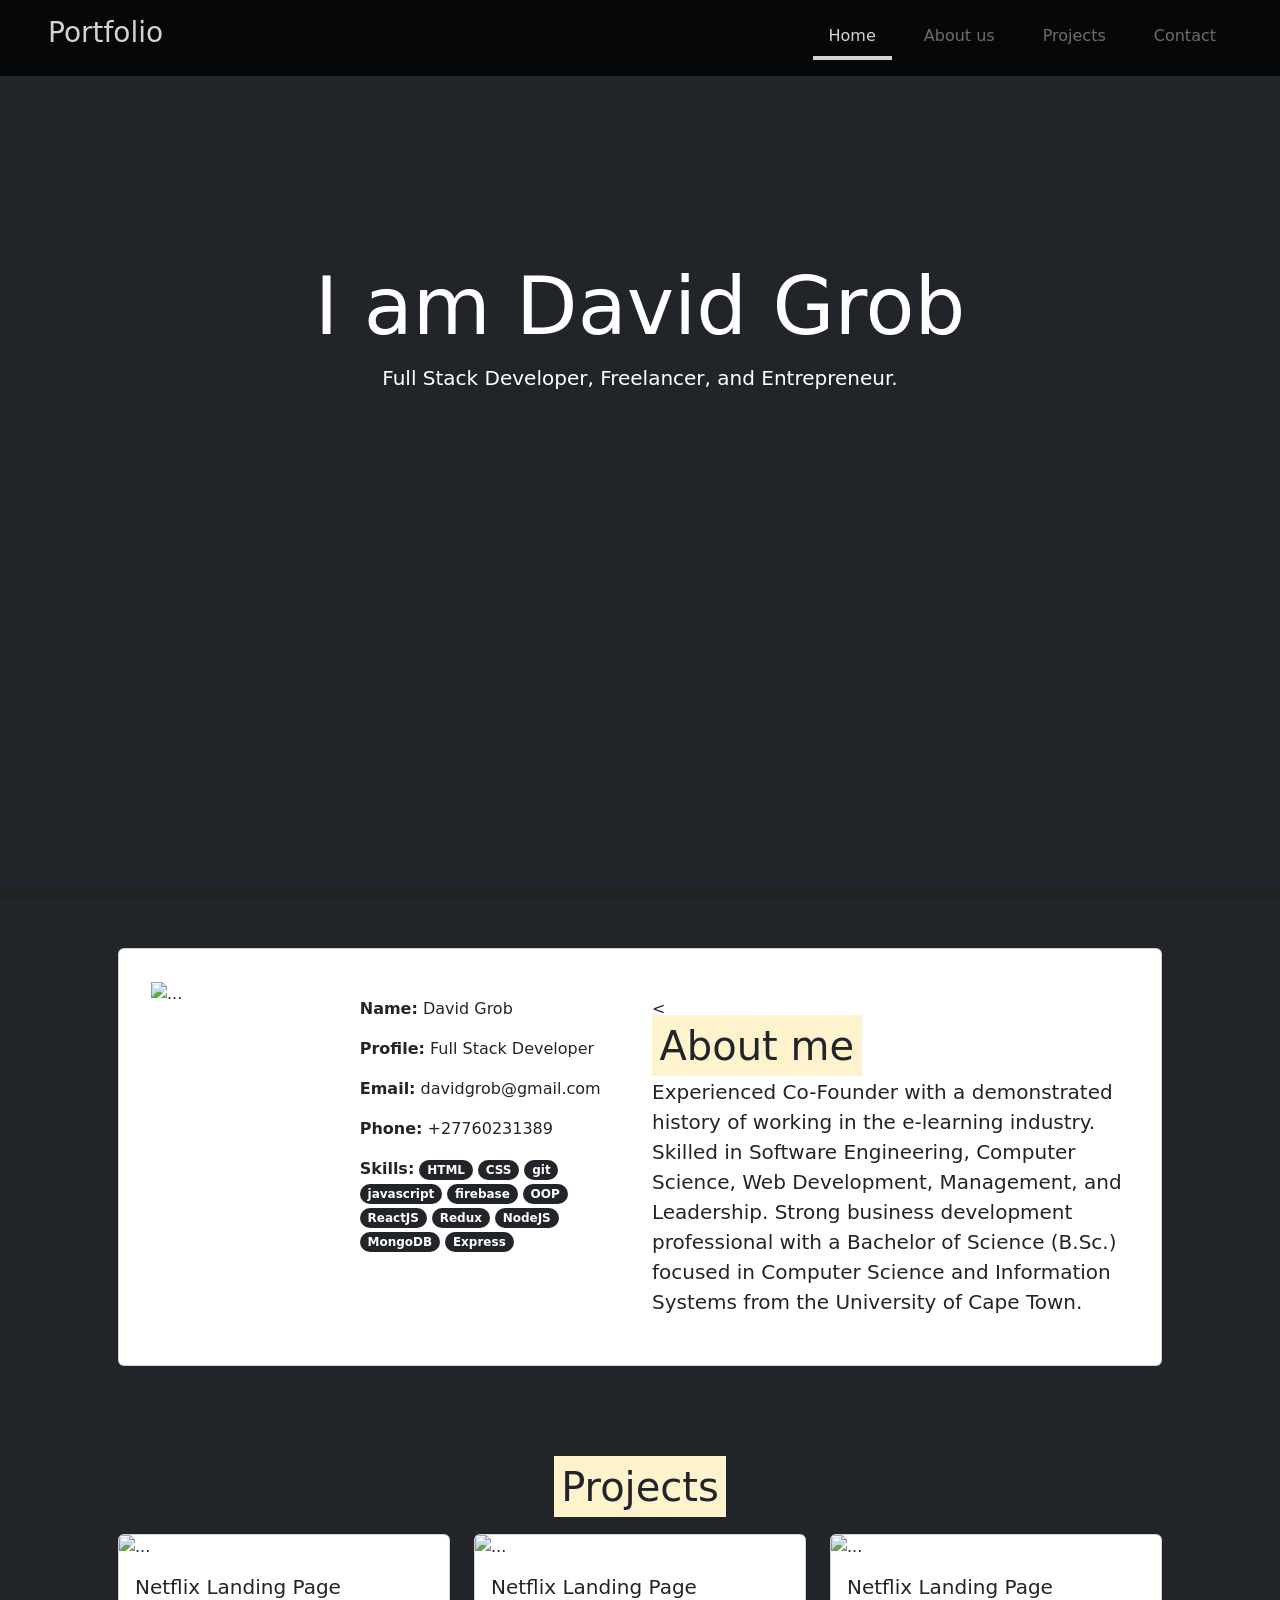
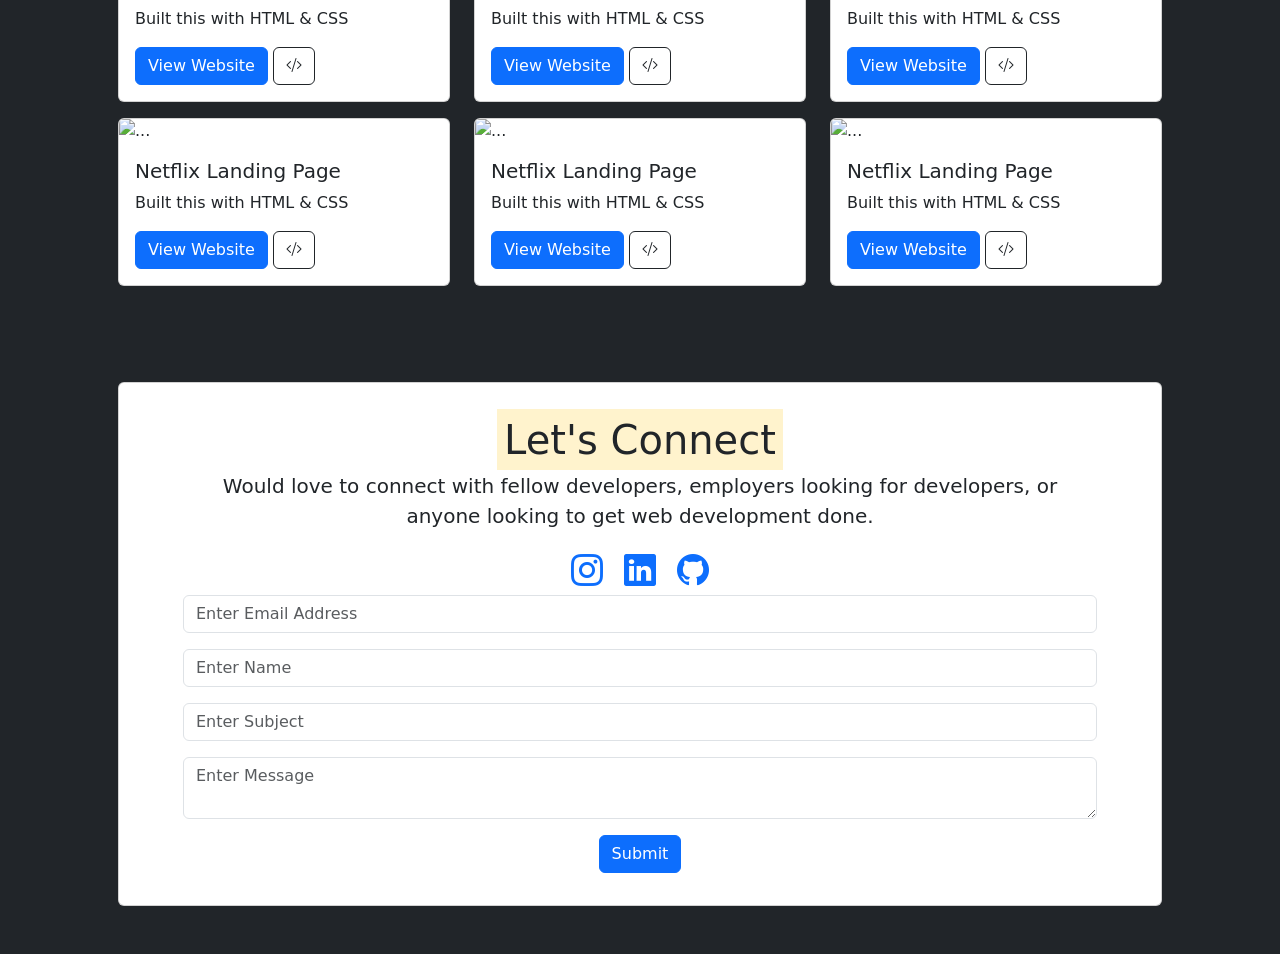
==== cover/index.html @ c747a43a "Fix cover folder tracking" ====
<!doctype html>
<html lang="en" class="h-100" data-bs-theme="auto">
  <head>
    <meta charset="utf-8" />
    <meta name="viewport" content="width=device-width, initial-scale=1" />
    <meta name="description" content="" />
    <meta
      name="author"
      content="Mark Otto, Jacob Thornton, and Bootstrap contributors"
    />
    <meta name="generator" content="Astro v5.13.2" />
    <title>Portfolio - David Grob</title>
    <link
      rel="canonical"
      href="https://getbootstrap.com/docs/5.3/examples/cover/"
    />
    <script src="../assets/js/color-modes.js"></script>
    <link href="https://cdn.jsdelivr.net/npm/bootstrap@5.3.8/dist/css/bootstrap.min.css" rel="stylesheet" />
    <meta name="theme-color" content="#712cf9" />

    <!-- Bootstrap icons  -->
    <link rel="stylesheet" href="https://cdn.jsdelivr.net/npm/bootstrap-icons@1.10.5/font/bootstrap-icons.css">


    <link href="style.css" rel="stylesheet" />
    
  </head>
  <body class="bg-dark"></body>
    
    
    <div class="banner-wrap vh-100 vw-100 text-white">
      <header class="px-5 p-3 text-white fixed-top">
        <div>
          <h3 class="float-md-start text-center">Portfolio</h3>
          <nav class="nav nav-masthead justify-content-center float-md-end">
            <a class="nav-link active" aria-current="page" href="#">Home</a>
            <a class="nav-link" href="#about-us">About us</a>
            <a class="nav-link" href="#projects">Projects</a>
            <a class="nav-link" href="#contact">Contact</a>
          </nav>
        </div>
      </header>


      <main class="d-flex flex-column justify-content-center align-items-center h-75 text-center">
        <h1 class="display-1">I am David Grob</h1>
        <p class="lead">
          Full Stack Developer, Freelancer, and Entrepreneur.
        </p>
      </main>

    </div>

    <section>
      <div class="container p-5">
        <div class="card">
          <div class="card-body">
              <div class="row p-3">
                  <div class="col-md-6 col-sm-12">
                      <div class="row">
                          <div class="col-md-5">
                              <img src="https://media.licdn.com/dms/image/C4D03AQEXKNcfnZjYqw/profile-displayphoto-shrink_200_200/0/1540907910805?e=1697673600&v=beta&t=mlsiNRYXDRG9Odq_VVmE5SufxKhTqeP1PqgnTlcVbBM" class="img-fluid" alt="...">
                          </div>
                          <div class="col-md-7 mt-3">
                              <p><strong>Name:</strong> David Grob</p>
                              <p><strong>Profile:</strong> Full Stack Developer</p>
                              <p><strong>Email:</strong> davidgrob@gmail.com</p>
                              <p><strong>Phone:</strong> +27760231389</p>
                              <p><strong>Skills:</strong>
                                <span class="badge rounded-pill bg-dark">HTML</span>
                                <span class="badge rounded-pill bg-dark">CSS</span>
                                <span class="badge rounded-pill bg-dark">git</span>
                                <span class="badge rounded-pill bg-dark">javascript</span>
                                <span class="badge rounded-pill bg-dark">firebase</span>
                                <span class="badge rounded-pill bg-dark">OOP</span>
                                <span class="badge rounded-pill bg-dark">ReactJS</span>
                                <span class="badge rounded-pill bg-dark">Redux</span>
                                <span class="badge rounded-pill bg-dark">NodeJS</span>
                                <span class="badge rounded-pill bg-dark">MongoDB</span>
                                <span class="badge rounded-pill bg-dark">Express</span>
                                </p>
                          </div>
                      </div>
                  </div>
                  <div class="col-md-6 mt-3">
                      <<h1 class="text-center text-md-start"><mark>About me</mark></h1>
                      <p class="lead">
                        Experienced Co-Founder with a demonstrated history of working in the e-learning industry. Skilled in Software Engineering, Computer Science, Web Development, Management, and Leadership. 
                        Strong business development professional with a Bachelor of Science (B.Sc.) focused in Computer Science and Information Systems from the University of Cape Town.
                      </p>
                  </div>
              </div>
          </div>
        </div>
      </div>
    </section>

    <section>
      <div class="container p-5">
        <h1 class="text-center"><mark>Projects</mark></h1>
        <div class="row">
          <div class="col-md-4 mt-3">
            <div class="card">
              <img
                src="https://zaiocontent.s3.eu-west-2.amazonaws.com/images+of+courses/css_netflix.png"
                class="card-img-top"
                alt="..."
              />
              <div class="card-body">
                <h5 class="card-title">Netflix Landing Page</h5>
                <p class="card-text">Built this with HTML & CSS</p>
                <a href="https://vc-netflix.netlify.app" target="_blank" class="btn btn-primary">View Website</a>
                <a href="https://github.com/akhilboddu/vc-netflix" target="_blank" class="btn btn-outline-dark"><i class="bi bi-code-slash"></i></a>
              </div>
            </div>
          </div>

          <div class="col-md-4 mt-3">
            <div class="card">
              <img
                src="https://zaiocontent.s3.eu-west-2.amazonaws.com/images+of+courses/css_netflix.png"
                class="card-img-top"
                alt="..."
              />
              <div class="card-body">
                <h5 class="card-title">Netflix Landing Page</h5>
                <p class="card-text">Built this with HTML & CSS</p>
                <a href="https://vc-netflix.netlify.app" target="_blank" class="btn btn-primary">View Website</a>
                <a href="https://github.com/akhilboddu/vc-netflix" target="_blank" class="btn btn-outline-dark"><i class="bi bi-code-slash"></i></a>
              </div>
            </div>
          </div>

          <div class="col-md-4 mt-3">
            <div class="card">
              <img
                src="https://zaiocontent.s3.eu-west-2.amazonaws.com/images+of+courses/css_netflix.png"
                class="card-img-top"
                alt="..."
              />
              <div class="card-body">
                <h5 class="card-title">Netflix Landing Page</h5>
                <p class="card-text">Built this with HTML & CSS</p>
                <a href="https://vc-netflix.netlify.app" target="_blank" class="btn btn-primary">View Website</a>
                <a href="https://github.com/akhilboddu/vc-netflix" target="_blank" class="btn btn-outline-dark"><i class="bi bi-code-slash"></i></a>
              </div>
            </div>
          </div>

          <div class="col-md-4 mt-3">
            <div class="card">
              <img
                src="https://zaiocontent.s3.eu-west-2.amazonaws.com/images+of+courses/css_netflix.png"
                class="card-img-top"
                alt="..."
              />
              <div class="card-body">
                <h5 class="card-title">Netflix Landing Page</h5>
                <p class="card-text">Built this with HTML & CSS</p>
                <a href="https://vc-netflix.netlify.app" target="_blank" class="btn btn-primary">View Website</a>
                <a href="https://github.com/akhilboddu/vc-netflix" target="_blank" class="btn btn-outline-dark"><i class="bi bi-code-slash"></i></a>
              </div>
            </div>
          </div>

          <div class="col-md-4 mt-3">
            <div class="card">
              <img
                src="https://zaiocontent.s3.eu-west-2.amazonaws.com/images+of+courses/css_netflix.png"
                class="card-img-top"
                alt="..."
              />
              <div class="card-body">
                <h5 class="card-title">Netflix Landing Page</h5>
                <p class="card-text">Built this with HTML & CSS</p>
                <a href="https://vc-netflix.netlify.app" target="_blank" class="btn btn-primary">View Website</a>
                <a href="https://github.com/akhilboddu/vc-netflix" target="_blank" class="btn btn-outline-dark"><i class="bi bi-code-slash"></i></a>
              </div>
            </div>
          </div>
            
          
          <div class="col-md-4 mt-3">
            <div class="card">
              <img
                src="https://zaiocontent.s3.eu-west-2.amazonaws.com/images+of+courses/css_netflix.png"
                class="card-img-top"
                alt="..."
              />
              <div class="card-body">
                <h5 class="card-title">Netflix Landing Page</h5>
                <p class="card-text">Built this with HTML & CSS</p>
                <a href="https://vc-netflix.netlify.app" target="_blank" class="btn btn-primary">View Website</a>
                <a href="https://github.com/akhilboddu/vc-netflix" target="_blank" class="btn btn-outline-dark"><i class="bi bi-code-slash"></i></a>
              </div>
            </div>
          </div>

          
            
          </div>
        </div>
      </div>
    </section>

    <section>
      <div class="container p-5">
        <div class="card p-3">
          <div class="card-body px-5 text-center">
           <h1><mark>Let's Connect</mark></h1>
           <p class="lead">Would love to connect with fellow developers, employers looking for developers, or anyone looking to get web development done.</p>
           <a class="fs-2" href="https://www.instagram.com/akhilboddu/" target="_blank"><i class="bi bi-instagram m-2"></i></a>
           <a class="fs-2" href="https://www.linkedin.com/in/akhilboddu/" target="_blank"><i class="bi bi-linkedin m-2"></i></a>
           <a class="fs-2" href="https://github.com/akhilboddu/" target="_blank"><i class="bi bi-github m-2"></i></a>

            <form>

              <div class="mb-3">              
                <input
                  type="email"
                  class="form-control"
                  id="exampleInputEmail1"
                  aria-describedby="emailHelp"
                  placeholder="Enter Email Address"
                />
              </div>

              <div class="mb-3">    
                <input
                  type="text"
                  class="form-control"
                  id="name"
                  placeholder="Enter Name"
                />
              </div>

              <div class="mb-3">    
                <input
                  type="text"
                  class="form-control"
                  id="subject"
                  placeholder="Enter Subject"
                />
              </div>

              <div class="mb-3">
                  <textarea class="form-control" aria-label="with textarea" placeholder="Enter Message"></textarea>
              </div>

              <button type="submit" class="btn btn-primary">Submit</button>
            </form>
          </div>
        </div>
      </div>
    </section>


    
  </body>
</html>
---- cover/style.css ----
/*
 * Globals
 */

* {
  margin: 0;
  padding: 0;
  box-sizing: border-box;
}


/* Custom default button */
.btn-light,
.btn-light:hover,
.btn-light:focus {
  color: #333;
  text-shadow: none; /* Prevent inheritance from `body` */
}


/*
 * Base structure
 */



.cover-container {
  max-width: 42em;
}


/*
 * Header
 */

 .banner-wrap {
  background-image: url(./assets/bgimage.jpg);
  background-size: cover;
  background-repeat: no-repeat;
  background-position: center;
  border-bottom: 10px solid #222;
  position: relative;
  z-index: 1;
}

.overlay {
  z-index: -1;
  height: 100%;
  width: 100%;
  background: black;
  opacity: 50%;
  position: absolute;
  top: 0;
}

.nav-masthead .nav-link {
  color: rgba(255, 255, 255, .5);
  border-bottom: .25rem solid transparent;
}

.nav-masthead .nav-link:hover,
.nav-masthead .nav-link:focus {
  border-bottom-color: rgba(255, 255, 255, .25);
}

.nav-masthead .nav-link + .nav-link {
  margin-left: 1rem;
}

.nav-masthead .active {
  color: #fff;
  border-bottom-color: #fff;
}

header {
  background: black;
  opacity: 80%;
}
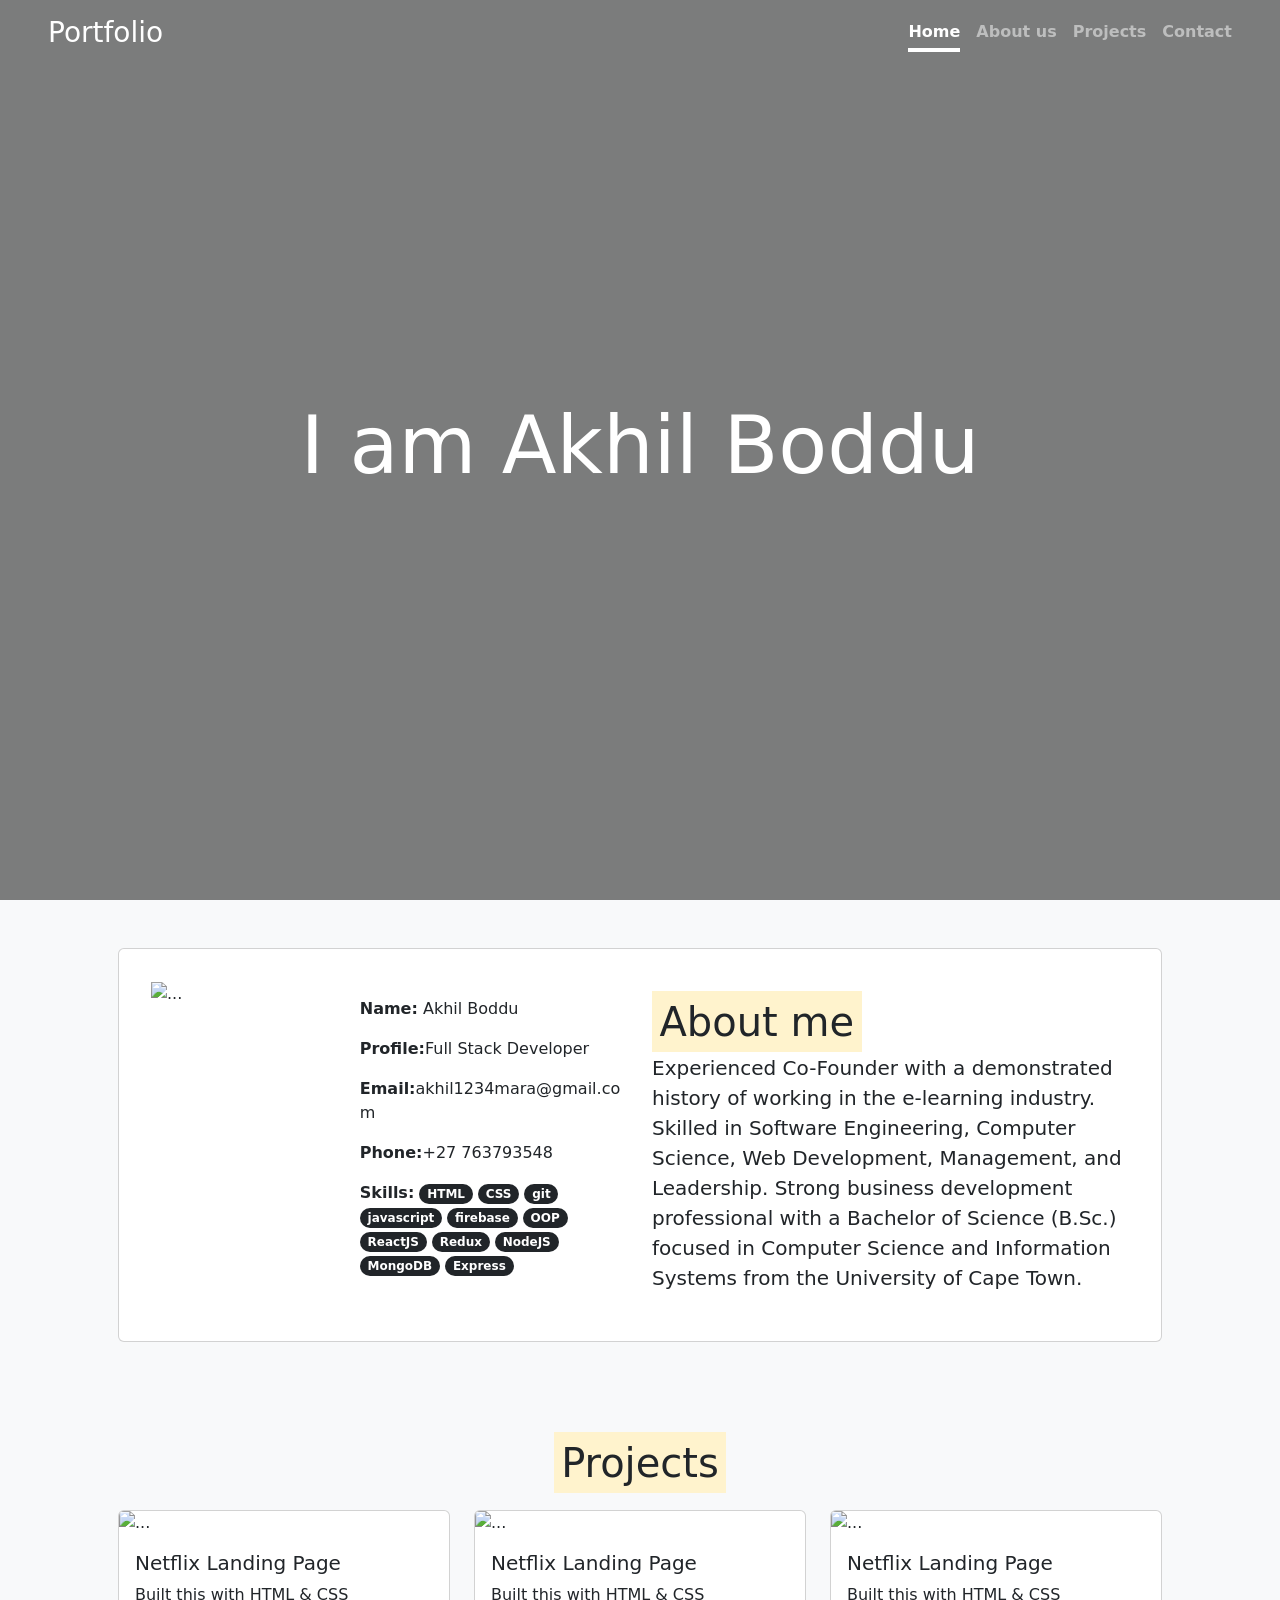
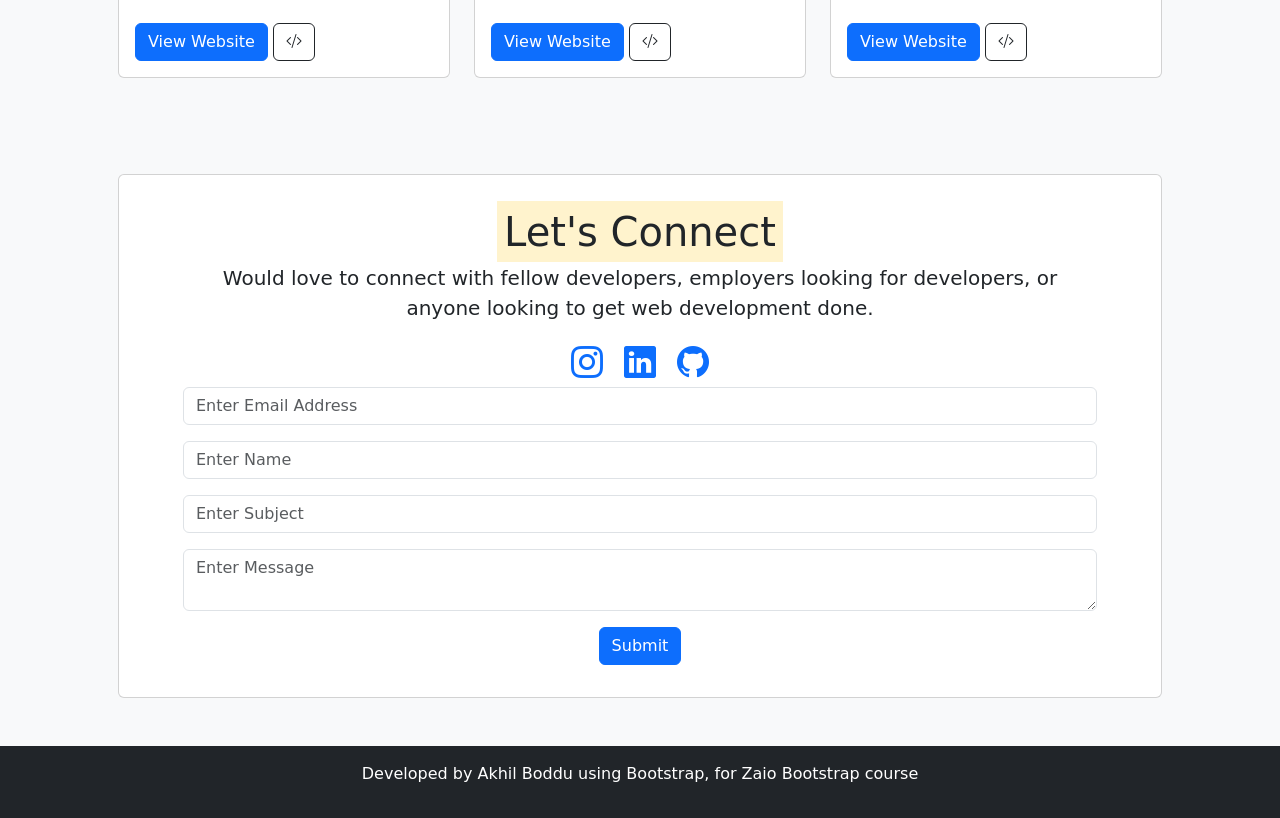
==== commit 02482e8e: "Added JS functions and footer" ====
--- a/cover/index.html
+++ b/cover/index.html
@@ -1,5 +1,5 @@
-<!doctype html>
-<html lang="en" class="h-100" data-bs-theme="auto">
+<!DOCTYPE html>
+<html lang="en" class="h-100">
   <head>
     <meta charset="utf-8" />
     <meta name="viewport" content="width=device-width, initial-scale=1" />
@@ -8,28 +8,34 @@
       name="author"
       content="Mark Otto, Jacob Thornton, and Bootstrap contributors"
     />
-    <meta name="generator" content="Astro v5.13.2" />
-    <title>Portfolio - David Grob</title>
+    <meta name="generator" content="Hugo 0.84.0" />
+    <title>Portfolio | Akhil Boddu</title>
+
     <link
       rel="canonical"
-      href="https://getbootstrap.com/docs/5.3/examples/cover/"
-    />
-    <script src="../assets/js/color-modes.js"></script>
-    <link href="https://cdn.jsdelivr.net/npm/bootstrap@5.3.8/dist/css/bootstrap.min.css" rel="stylesheet" />
-    <meta name="theme-color" content="#712cf9" />
+      href="https://getbootstrap.com/docs/5.0/examples/cover/"
+    />
+
+    <!-- Bootstrap core CSS -->
+    <link
+      href="https://cdn.jsdelivr.net/npm/bootstrap@5.0.2/dist/css/bootstrap.min.css"
+      rel="stylesheet"
+      integrity="sha384-EVSTQN3/azprG1Anm3QDgpJLIm9Nao0Yz1ztcQTwFspd3yD65VohhpuuCOmLASjC"
+      crossorigin="anonymous"
+    />
 
     <!-- Bootstrap icons  -->
-    <link rel="stylesheet" href="https://cdn.jsdelivr.net/npm/bootstrap-icons@1.10.5/font/bootstrap-icons.css">
-
-
+    <link
+      rel="stylesheet"
+      href="https://cdn.jsdelivr.net/npm/bootstrap-icons@1.10.5/font/bootstrap-icons.css"
+    />
+
+    <!-- Custom styles for this template -->
     <link href="style.css" rel="stylesheet" />
+  </head>
+  <body class="bg-light">
     
-  </head>
-  <body class="bg-dark"></body>
-    
-    
-    <div class="banner-wrap vh-100 vw-100 text-white">
-      <header class="px-5 p-3 text-white fixed-top">
+      <header class="px-5 p-3 text-white fixed-top scrolling">
         <div>
           <h3 class="float-md-start text-center">Portfolio</h3>
           <nav class="nav nav-masthead justify-content-center float-md-end">
@@ -40,62 +46,68 @@
           </nav>
         </div>
       </header>
-
-
-      <main class="d-flex flex-column justify-content-center align-items-center h-75 text-center">
-        <h1 class="display-1">I am David Grob</h1>
-        <p class="lead">
-          Full Stack Developer, Freelancer, and Entrepreneur.
-        </p>
+      <div class="banner-wrap vh-100 vw-100 d-flex align-items-center justify-content-center text-white">
+      <div class="overlay"></div>
+      <main class="text-center">
+        <h1 class="display-1">I am Akhil Boddu</h1>
+        <span class="lead" id="typed"></span>
       </main>
-
     </div>
 
-    <section>
+    <section id="about-us">
       <div class="container p-5">
         <div class="card">
           <div class="card-body">
-              <div class="row p-3">
-                  <div class="col-md-6 col-sm-12">
-                      <div class="row">
-                          <div class="col-md-5">
-                              <img src="https://media.licdn.com/dms/image/C4D03AQEXKNcfnZjYqw/profile-displayphoto-shrink_200_200/0/1540907910805?e=1697673600&v=beta&t=mlsiNRYXDRG9Odq_VVmE5SufxKhTqeP1PqgnTlcVbBM" class="img-fluid" alt="...">
-                          </div>
-                          <div class="col-md-7 mt-3">
-                              <p><strong>Name:</strong> David Grob</p>
-                              <p><strong>Profile:</strong> Full Stack Developer</p>
-                              <p><strong>Email:</strong> davidgrob@gmail.com</p>
-                              <p><strong>Phone:</strong> +27760231389</p>
-                              <p><strong>Skills:</strong>
-                                <span class="badge rounded-pill bg-dark">HTML</span>
-                                <span class="badge rounded-pill bg-dark">CSS</span>
-                                <span class="badge rounded-pill bg-dark">git</span>
-                                <span class="badge rounded-pill bg-dark">javascript</span>
-                                <span class="badge rounded-pill bg-dark">firebase</span>
-                                <span class="badge rounded-pill bg-dark">OOP</span>
-                                <span class="badge rounded-pill bg-dark">ReactJS</span>
-                                <span class="badge rounded-pill bg-dark">Redux</span>
-                                <span class="badge rounded-pill bg-dark">NodeJS</span>
-                                <span class="badge rounded-pill bg-dark">MongoDB</span>
-                                <span class="badge rounded-pill bg-dark">Express</span>
-                                </p>
-                          </div>
-                      </div>
+            <div class="row p-3">
+              <div class="col-md-6 col-sm-12">
+                <div class="row">
+                  <div class="col-md-5">
+                    <img
+                      src="https://media.licdn.com/dms/image/C4D03AQEXKNcfnZjYqw/profile-displayphoto-shrink_200_200/0/1540907910805?e=1697673600&v=beta&t=mlsiNRYXDRG9Odq_VVmE5SufxKhTqeP1PqgnTlcVbBM"
+                      class="img-fluid"
+                      alt="..."
+                    />
                   </div>
-                  <div class="col-md-6 mt-3">
-                      <<h1 class="text-center text-md-start"><mark>About me</mark></h1>
-                      <p class="lead">
-                        Experienced Co-Founder with a demonstrated history of working in the e-learning industry. Skilled in Software Engineering, Computer Science, Web Development, Management, and Leadership. 
-                        Strong business development professional with a Bachelor of Science (B.Sc.) focused in Computer Science and Information Systems from the University of Cape Town.
-                      </p>
+                  <div class="col-md-7 mt-3">
+                    <p><strong>Name:</strong> Akhil Boddu</p>
+                    <p><strong>Profile:</strong>Full Stack Developer</p>
+                    <p><strong>Email:</strong>akhil1234mara@gmail.com</p>
+                    <p><strong>Phone:</strong>+27 763793548</p>
+                    <p>
+                      <strong>Skills:</strong>
+                      <span class="badge rounded-pill bg-dark">HTML</span>
+                      <span class="badge rounded-pill bg-dark">CSS</span>
+                      <span class="badge rounded-pill bg-dark">git</span>
+                      <span class="badge rounded-pill bg-dark">javascript</span>
+                      <span class="badge rounded-pill bg-dark">firebase</span>
+                      <span class="badge rounded-pill bg-dark">OOP</span>
+                      <span class="badge rounded-pill bg-dark">ReactJS</span>
+                      <span class="badge rounded-pill bg-dark">Redux</span>
+                      <span class="badge rounded-pill bg-dark">NodeJS</span>
+                      <span class="badge rounded-pill bg-dark">MongoDB</span>
+                      <span class="badge rounded-pill bg-dark">Express</span>
+                    </p>
                   </div>
-              </div>
+                </div>
+              </div>
+              <div class="col-md-6 mt-3">
+                <h1 class="text-center text-md-start"><mark>About me</mark></h1>
+                <p class="lead">
+                  Experienced Co-Founder with a demonstrated history of working
+                  in the e-learning industry. Skilled in Software Engineering,
+                  Computer Science, Web Development, Management, and Leadership.
+                  Strong business development professional with a Bachelor of
+                  Science (B.Sc.) focused in Computer Science and Information
+                  Systems from the University of Cape Town.
+                </p>
+              </div>
+            </div>
           </div>
         </div>
       </div>
     </section>
 
-    <section>
+    <section id="projects">
       <div class="container p-5">
         <h1 class="text-center"><mark>Projects</mark></h1>
         <div class="row">
@@ -109,8 +121,18 @@
               <div class="card-body">
                 <h5 class="card-title">Netflix Landing Page</h5>
                 <p class="card-text">Built this with HTML & CSS</p>
-                <a href="https://vc-netflix.netlify.app" target="_blank" class="btn btn-primary">View Website</a>
-                <a href="https://github.com/akhilboddu/vc-netflix" target="_blank" class="btn btn-outline-dark"><i class="bi bi-code-slash"></i></a>
+                <a
+                  href="https://vc-netflix.netlify.app"
+                  target="_blank"
+                  class="btn btn-primary"
+                  >View Website</a
+                >
+                <a
+                  href="https://github.com/akhilboddu/vc-netflix"
+                  target="_blank"
+                  class="btn btn-outline-dark"
+                  ><i class="bi bi-code-slash"></i
+                ></a>
               </div>
             </div>
           </div>
@@ -125,8 +147,18 @@
               <div class="card-body">
                 <h5 class="card-title">Netflix Landing Page</h5>
                 <p class="card-text">Built this with HTML & CSS</p>
-                <a href="https://vc-netflix.netlify.app" target="_blank" class="btn btn-primary">View Website</a>
-                <a href="https://github.com/akhilboddu/vc-netflix" target="_blank" class="btn btn-outline-dark"><i class="bi bi-code-slash"></i></a>
+                <a
+                  href="https://vc-netflix.netlify.app"
+                  target="_blank"
+                  class="btn btn-primary"
+                  >View Website</a
+                >
+                <a
+                  href="https://github.com/akhilboddu/vc-netflix"
+                  target="_blank"
+                  class="btn btn-outline-dark"
+                  ><i class="bi bi-code-slash"></i
+                ></a>
               </div>
             </div>
           </div>
@@ -141,81 +173,55 @@
               <div class="card-body">
                 <h5 class="card-title">Netflix Landing Page</h5>
                 <p class="card-text">Built this with HTML & CSS</p>
-                <a href="https://vc-netflix.netlify.app" target="_blank" class="btn btn-primary">View Website</a>
-                <a href="https://github.com/akhilboddu/vc-netflix" target="_blank" class="btn btn-outline-dark"><i class="bi bi-code-slash"></i></a>
-              </div>
-            </div>
-          </div>
-
-          <div class="col-md-4 mt-3">
-            <div class="card">
-              <img
-                src="https://zaiocontent.s3.eu-west-2.amazonaws.com/images+of+courses/css_netflix.png"
-                class="card-img-top"
-                alt="..."
-              />
-              <div class="card-body">
-                <h5 class="card-title">Netflix Landing Page</h5>
-                <p class="card-text">Built this with HTML & CSS</p>
-                <a href="https://vc-netflix.netlify.app" target="_blank" class="btn btn-primary">View Website</a>
-                <a href="https://github.com/akhilboddu/vc-netflix" target="_blank" class="btn btn-outline-dark"><i class="bi bi-code-slash"></i></a>
-              </div>
-            </div>
-          </div>
-
-          <div class="col-md-4 mt-3">
-            <div class="card">
-              <img
-                src="https://zaiocontent.s3.eu-west-2.amazonaws.com/images+of+courses/css_netflix.png"
-                class="card-img-top"
-                alt="..."
-              />
-              <div class="card-body">
-                <h5 class="card-title">Netflix Landing Page</h5>
-                <p class="card-text">Built this with HTML & CSS</p>
-                <a href="https://vc-netflix.netlify.app" target="_blank" class="btn btn-primary">View Website</a>
-                <a href="https://github.com/akhilboddu/vc-netflix" target="_blank" class="btn btn-outline-dark"><i class="bi bi-code-slash"></i></a>
-              </div>
-            </div>
-          </div>
-            
-          
-          <div class="col-md-4 mt-3">
-            <div class="card">
-              <img
-                src="https://zaiocontent.s3.eu-west-2.amazonaws.com/images+of+courses/css_netflix.png"
-                class="card-img-top"
-                alt="..."
-              />
-              <div class="card-body">
-                <h5 class="card-title">Netflix Landing Page</h5>
-                <p class="card-text">Built this with HTML & CSS</p>
-                <a href="https://vc-netflix.netlify.app" target="_blank" class="btn btn-primary">View Website</a>
-                <a href="https://github.com/akhilboddu/vc-netflix" target="_blank" class="btn btn-outline-dark"><i class="bi bi-code-slash"></i></a>
-              </div>
-            </div>
-          </div>
-
-          
-            
+                <a
+                  href="https://vc-netflix.netlify.app"
+                  target="_blank"
+                  class="btn btn-primary"
+                  >View Website</a
+                >
+                <a
+                  href="https://github.com/akhilboddu/vc-netflix"
+                  target="_blank"
+                  class="btn btn-outline-dark"
+                  ><i class="bi bi-code-slash"></i
+                ></a>
+              </div>
+            </div>
           </div>
         </div>
       </div>
     </section>
 
-    <section>
+    <section id="contact">
       <div class="container p-5">
         <div class="card p-3">
           <div class="card-body px-5 text-center">
-           <h1><mark>Let's Connect</mark></h1>
-           <p class="lead">Would love to connect with fellow developers, employers looking for developers, or anyone looking to get web development done.</p>
-           <a class="fs-2" href="https://www.instagram.com/akhilboddu/" target="_blank"><i class="bi bi-instagram m-2"></i></a>
-           <a class="fs-2" href="https://www.linkedin.com/in/akhilboddu/" target="_blank"><i class="bi bi-linkedin m-2"></i></a>
-           <a class="fs-2" href="https://github.com/akhilboddu/" target="_blank"><i class="bi bi-github m-2"></i></a>
+            <h1><mark>Let's Connect</mark></h1>
+            <p class="lead">
+              Would love to connect with fellow developers, employers looking
+              for developers, or anyone looking to get web development done.
+            </p>
+            <a
+              class="fs-2"
+              href="https://www.instagram.com/akhilboddu/"
+              target="_blank"
+              ><i class="bi bi-instagram m-2"></i
+            ></a>
+            <a
+              class="fs-2"
+              href="https://www.linkedin.com/in/akhilboddu/"
+              target="_blank"
+              ><i class="bi bi-linkedin m-2"></i
+            ></a>
+            <a
+              class="fs-2"
+              href="https://github.com/akhilboddu/"
+              target="_blank"
+              ><i class="bi bi-github m-2"></i
+            ></a>
 
             <form>
-
-              <div class="mb-3">              
+              <div class="mb-3">
                 <input
                   type="email"
                   class="form-control"
@@ -225,7 +231,7 @@
                 />
               </div>
 
-              <div class="mb-3">    
+              <div class="mb-3">
                 <input
                   type="text"
                   class="form-control"
@@ -234,7 +240,7 @@
                 />
               </div>
 
-              <div class="mb-3">    
+              <div class="mb-3">
                 <input
                   type="text"
                   class="form-control"
@@ -244,7 +250,11 @@
               </div>
 
               <div class="mb-3">
-                  <textarea class="form-control" aria-label="with textarea" placeholder="Enter Message"></textarea>
+                <textarea
+                  class="form-control"
+                  aria-label="with textarea"
+                  placeholder="Enter Message"
+                ></textarea>
               </div>
 
               <button type="submit" class="btn btn-primary">Submit</button>
@@ -254,7 +264,30 @@
       </div>
     </section>
 
-
-    
+    <footer class="bg-dark text-center text-white">
+        <div class="container p-3">
+            <p>Developed by Akhil Boddu using Bootstrap, for Zaio Bootstrap course</p>
+        </div>
+    </footer>
+
+    <script>
+        
+        window.addEventListener("scroll", () => {
+          const header = document.querySelector("header")
+          header.classList.toggle("scrolling", window.scrollY > 0)
+        })
+
+    </script>
+    <script src="https://unpkg.com/typed.js@2.0.16/dist/typed.umd.js"></script>
+
+    <script>
+        var typed = new Typed('#typed', {
+        strings: ['Fullstack Developer', 'Coding instructor.', 'Enterpreneur'],
+        loop: true,
+        typeSpeed: 75,
+        shuffle: true
+        });
+    </script>
+
   </body>
 </html>
--- a/cover/style.css
+++ b/cover/style.css
@@ -2,47 +2,29 @@
  * Globals
  */
 
-* {
+ * {
   margin: 0;
   padding: 0;
   box-sizing: border-box;
 }
 
-
-/* Custom default button */
-.btn-light,
-.btn-light:hover,
-.btn-light:focus {
-  color: #333;
-  text-shadow: none; /* Prevent inheritance from `body` */
-}
-
-
 /*
  * Base structure
  */
-
-
-
-.cover-container {
-  max-width: 42em;
-}
-
 
 /*
  * Header
  */
 
- .banner-wrap {
-  background-image: url(./assets/bgimage.jpg);
+.banner-wrap {
+  /* feel free to use your own img  */
+  background-image: url(https://images.unsplash.com/photo-1649879682362-eb6e442f4a50?ixlib=rb-4.0.3&ixid=M3wxMjA3fDB8MHxwaG90by1wYWdlfHx8fGVufDB8fHx8fA%3D%3D&auto=format&fit=crop&w=870&q=80);
   background-size: cover;
   background-repeat: no-repeat;
   background-position: center;
-  border-bottom: 10px solid #222;
   position: relative;
   z-index: 1;
 }
-
 .overlay {
   z-index: -1;
   height: 100%;
@@ -54,13 +36,16 @@
 }
 
 .nav-masthead .nav-link {
-  color: rgba(255, 255, 255, .5);
-  border-bottom: .25rem solid transparent;
+  padding: 0.25rem 0;
+  font-weight: 700;
+  color: rgba(255, 255, 255, 0.5);
+  background-color: transparent;
+  border-bottom: 0.25rem solid transparent;
 }
 
 .nav-masthead .nav-link:hover,
 .nav-masthead .nav-link:focus {
-  border-bottom-color: rgba(255, 255, 255, .25);
+  border-bottom-color: rgba(255, 255, 255, 0.25);
 }
 
 .nav-masthead .nav-link + .nav-link {
@@ -72,8 +57,9 @@
   border-bottom-color: #fff;
 }
 
-header {
+.scrolling {
   background: black;
   opacity: 80%;
+  transition: all 0.5s;
 }
 
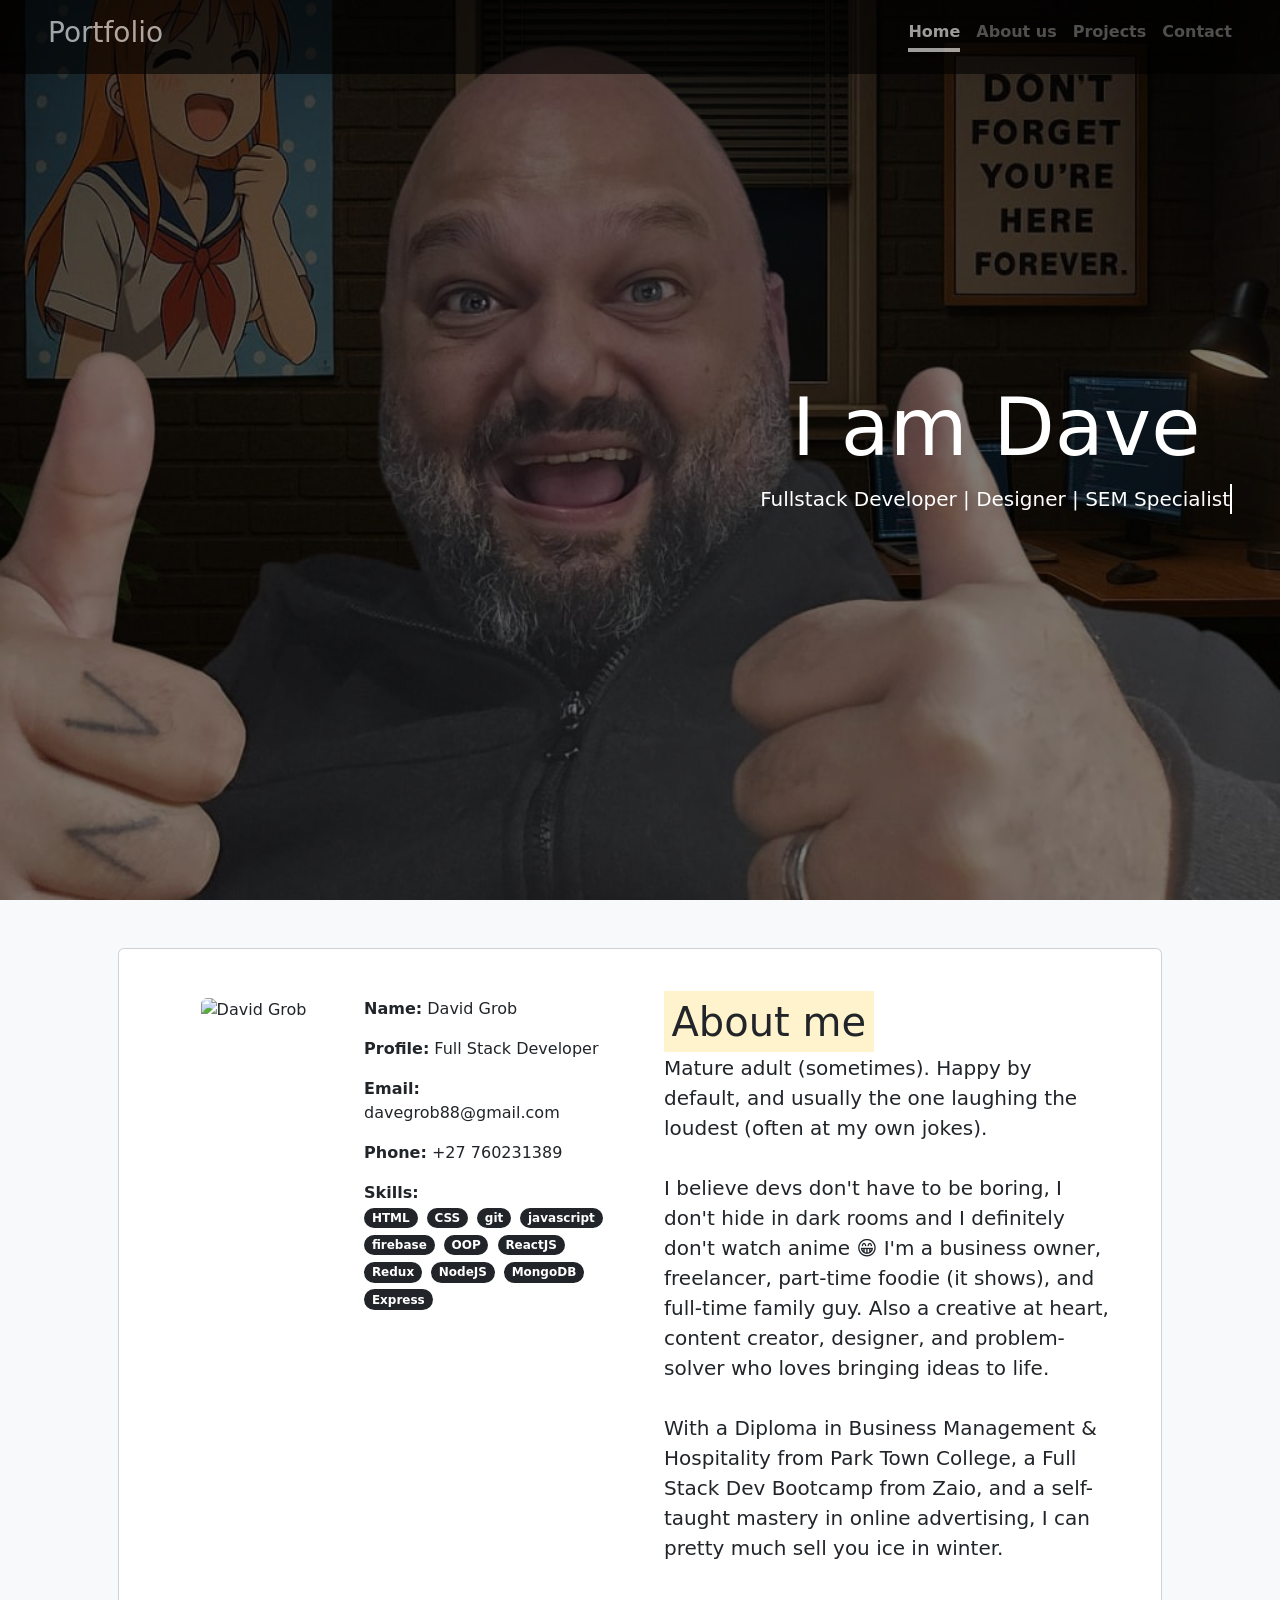
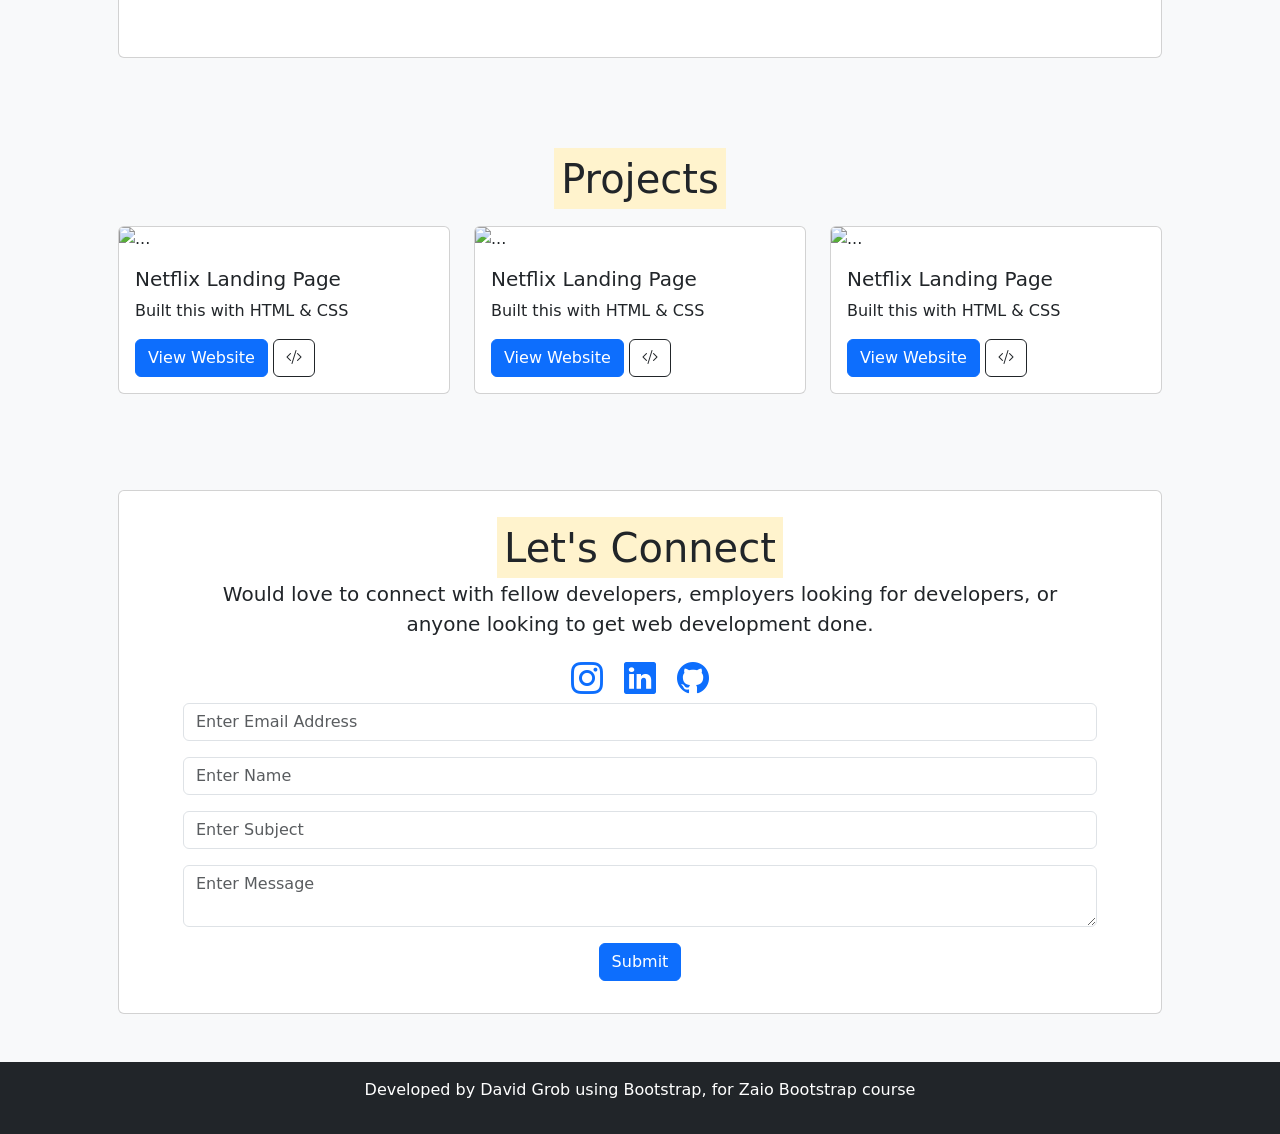
==== commit cf5789a7: "added images, removed JS, added css, tidied up context" ====
--- a/cover/index.html
+++ b/cover/index.html
@@ -9,7 +9,7 @@
       content="Mark Otto, Jacob Thornton, and Bootstrap contributors"
     />
     <meta name="generator" content="Hugo 0.84.0" />
-    <title>Portfolio | Akhil Boddu</title>
+    <title>Portfolio | David Grob</title>
 
     <link
       rel="canonical"
@@ -46,60 +46,61 @@
           </nav>
         </div>
       </header>
-      <div class="banner-wrap vh-100 vw-100 d-flex align-items-center justify-content-center text-white">
+      <div class="banner-wrap vh-100 vw-100 d-flex align-items-center justify-content-end text-white">
       <div class="overlay"></div>
-      <main class="text-center">
-        <h1 class="display-1">I am Akhil Boddu</h1>
-        <span class="lead" id="typed"></span>
+      <main class="text-center me-5">
+        <h1 class="display-1">I am Dave</h1>
+        <span class="lead typed-css">Fullstack Developer | Designer | SEM Specialist</span>
       </main>
     </div>
 
     <section id="about-us">
       <div class="container p-5">
         <div class="card">
-          <div class="card-body">
-            <div class="row p-3">
+          <div class="card-body p-5">
+            <div class="row g-5 align-items-start">
               <div class="col-md-6 col-sm-12">
-                <div class="row">
-                  <div class="col-md-5">
+                <div class="row g-4">
+                  <div class="col-12 col-md-5 text-center">
                     <img
                       src="https://media.licdn.com/dms/image/C4D03AQEXKNcfnZjYqw/profile-displayphoto-shrink_200_200/0/1540907910805?e=1697673600&v=beta&t=mlsiNRYXDRG9Odq_VVmE5SufxKhTqeP1PqgnTlcVbBM"
-                      class="img-fluid"
-                      alt="..."
+                      class="img-fluid rounded"
+                      alt="David Grob"
                     />
                   </div>
-                  <div class="col-md-7 mt-3">
-                    <p><strong>Name:</strong> Akhil Boddu</p>
-                    <p><strong>Profile:</strong>Full Stack Developer</p>
-                    <p><strong>Email:</strong>akhil1234mara@gmail.com</p>
-                    <p><strong>Phone:</strong>+27 763793548</p>
+                  <div class="col-12 col-md-7">
+                    <p><strong>Name:</strong> David Grob</p>
+                    <p><strong>Profile:</strong> Full Stack Developer</p>
+                    <p><strong>Email:</strong> davegrob88@gmail.com</p>
+                    <p><strong>Phone:</strong> +27 760231389</p>
                     <p>
-                      <strong>Skills:</strong>
-                      <span class="badge rounded-pill bg-dark">HTML</span>
-                      <span class="badge rounded-pill bg-dark">CSS</span>
-                      <span class="badge rounded-pill bg-dark">git</span>
-                      <span class="badge rounded-pill bg-dark">javascript</span>
-                      <span class="badge rounded-pill bg-dark">firebase</span>
-                      <span class="badge rounded-pill bg-dark">OOP</span>
-                      <span class="badge rounded-pill bg-dark">ReactJS</span>
-                      <span class="badge rounded-pill bg-dark">Redux</span>
-                      <span class="badge rounded-pill bg-dark">NodeJS</span>
-                      <span class="badge rounded-pill bg-dark">MongoDB</span>
-                      <span class="badge rounded-pill bg-dark">Express</span>
+                      <strong>Skills:</strong><br>
+                      <span class="badge rounded-pill bg-dark me-1 mb-1">HTML</span>
+                      <span class="badge rounded-pill bg-dark me-1 mb-1">CSS</span>
+                      <span class="badge rounded-pill bg-dark me-1 mb-1">git</span>
+                      <span class="badge rounded-pill bg-dark me-1 mb-1">javascript</span>
+                      <span class="badge rounded-pill bg-dark me-1 mb-1">firebase</span>
+                      <span class="badge rounded-pill bg-dark me-1 mb-1">OOP</span>
+                      <span class="badge rounded-pill bg-dark me-1 mb-1">ReactJS</span>
+                      <span class="badge rounded-pill bg-dark me-1 mb-1">Redux</span>
+                      <span class="badge rounded-pill bg-dark me-1 mb-1">NodeJS</span>
+                      <span class="badge rounded-pill bg-dark me-1 mb-1">MongoDB</span>
+                      <span class="badge rounded-pill bg-dark me-1 mb-1">Express</span>
                     </p>
                   </div>
                 </div>
               </div>
-              <div class="col-md-6 mt-3">
-                <h1 class="text-center text-md-start"><mark>About me</mark></h1>
+              <div class="col-md-6 col-sm-12">
+                <h1 class="text-md-start"><mark>About me</mark></h1>
                 <p class="lead">
-                  Experienced Co-Founder with a demonstrated history of working
-                  in the e-learning industry. Skilled in Software Engineering,
-                  Computer Science, Web Development, Management, and Leadership.
-                  Strong business development professional with a Bachelor of
-                  Science (B.Sc.) focused in Computer Science and Information
-                  Systems from the University of Cape Town.
-                </p>
+                  Mature adult (sometimes). Happy by default, and usually the one laughing the loudest (often at my own jokes).<br>
+                  <br>
+                  I believe devs don't have to be boring, I don't hide in dark rooms and I definitely don't watch anime 😁 
+                  I'm a business owner, freelancer, part-time foodie (it shows), and full-time family guy. Also a creative at heart, content creator, designer, and problem-solver who loves bringing ideas to life. 
+                  <br>
+                  <br>
+                  With a Diploma in Business Management & Hospitality from Park Town College, a Full Stack Dev Bootcamp from Zaio, and a self-taught mastery in online advertising, I can pretty much sell you ice in winter.<br><br>
+                  </p>
               </div>
             </div>
           </div>
@@ -266,28 +267,11 @@
 
     <footer class="bg-dark text-center text-white">
         <div class="container p-3">
-            <p>Developed by Akhil Boddu using Bootstrap, for Zaio Bootstrap course</p>
+            <p>Developed by David Grob using Bootstrap, for Zaio Bootstrap course</p>
         </div>
     </footer>
 
-    <script>
-        
-        window.addEventListener("scroll", () => {
-          const header = document.querySelector("header")
-          header.classList.toggle("scrolling", window.scrollY > 0)
-        })
-
-    </script>
-    <script src="https://unpkg.com/typed.js@2.0.16/dist/typed.umd.js"></script>
-
-    <script>
-        var typed = new Typed('#typed', {
-        strings: ['Fullstack Developer', 'Coding instructor.', 'Enterpreneur'],
-        loop: true,
-        typeSpeed: 75,
-        shuffle: true
-        });
-    </script>
+    
 
   </body>
 </html>
--- a/cover/style.css
+++ b/cover/style.css
@@ -18,7 +18,7 @@
 
 .banner-wrap {
   /* feel free to use your own img  */
-  background-image: url(https://images.unsplash.com/photo-1649879682362-eb6e442f4a50?ixlib=rb-4.0.3&ixid=M3wxMjA3fDB8MHxwaG90by1wYWdlfHx8fGVufDB8fHx8fA%3D%3D&auto=format&fit=crop&w=870&q=80);
+  background-image: url(../Assets/Dave\ Cover.jpg);
   background-size: cover;
   background-repeat: no-repeat;
   background-position: center;
@@ -59,7 +59,35 @@
 
 .scrolling {
   background: black;
-  opacity: 80%;
+  opacity: 60%;
   transition: all 0.5s;
 }
 
+/* CSS-only typing animation */
+.typed-css {
+  display: inline-block;
+  overflow: hidden;
+  border-right: 2px solid white;
+  white-space: nowrap;
+  animation: typing 4s steps(40, end) 1s 1 normal both, 
+             blink-caret 0.75s step-end infinite;
+}
+
+@keyframes typing {
+  from { 
+    width: 0;
+  }
+  to { 
+    width: 100%;
+  }
+}
+
+@keyframes blink-caret {
+  from, to { 
+    border-color: transparent;
+  }
+  50% { 
+    border-color: white;
+  }
+}
+
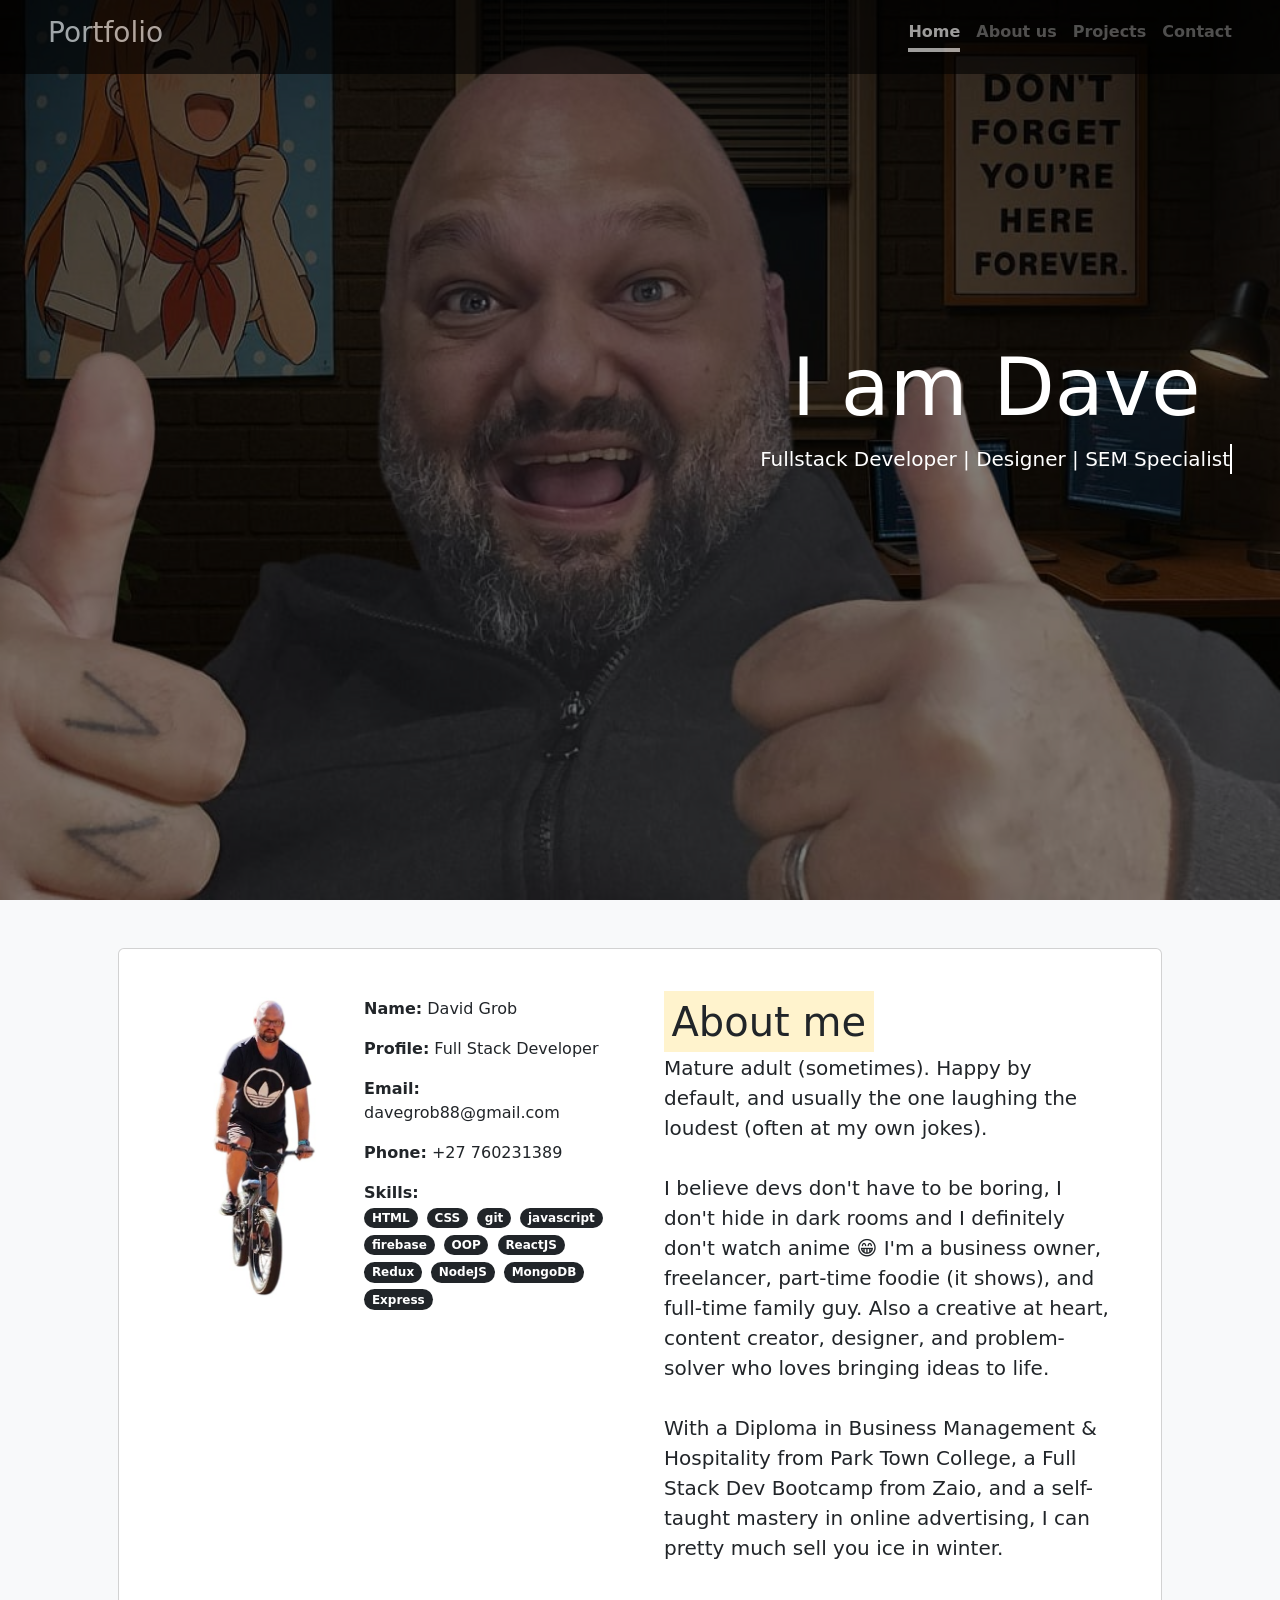
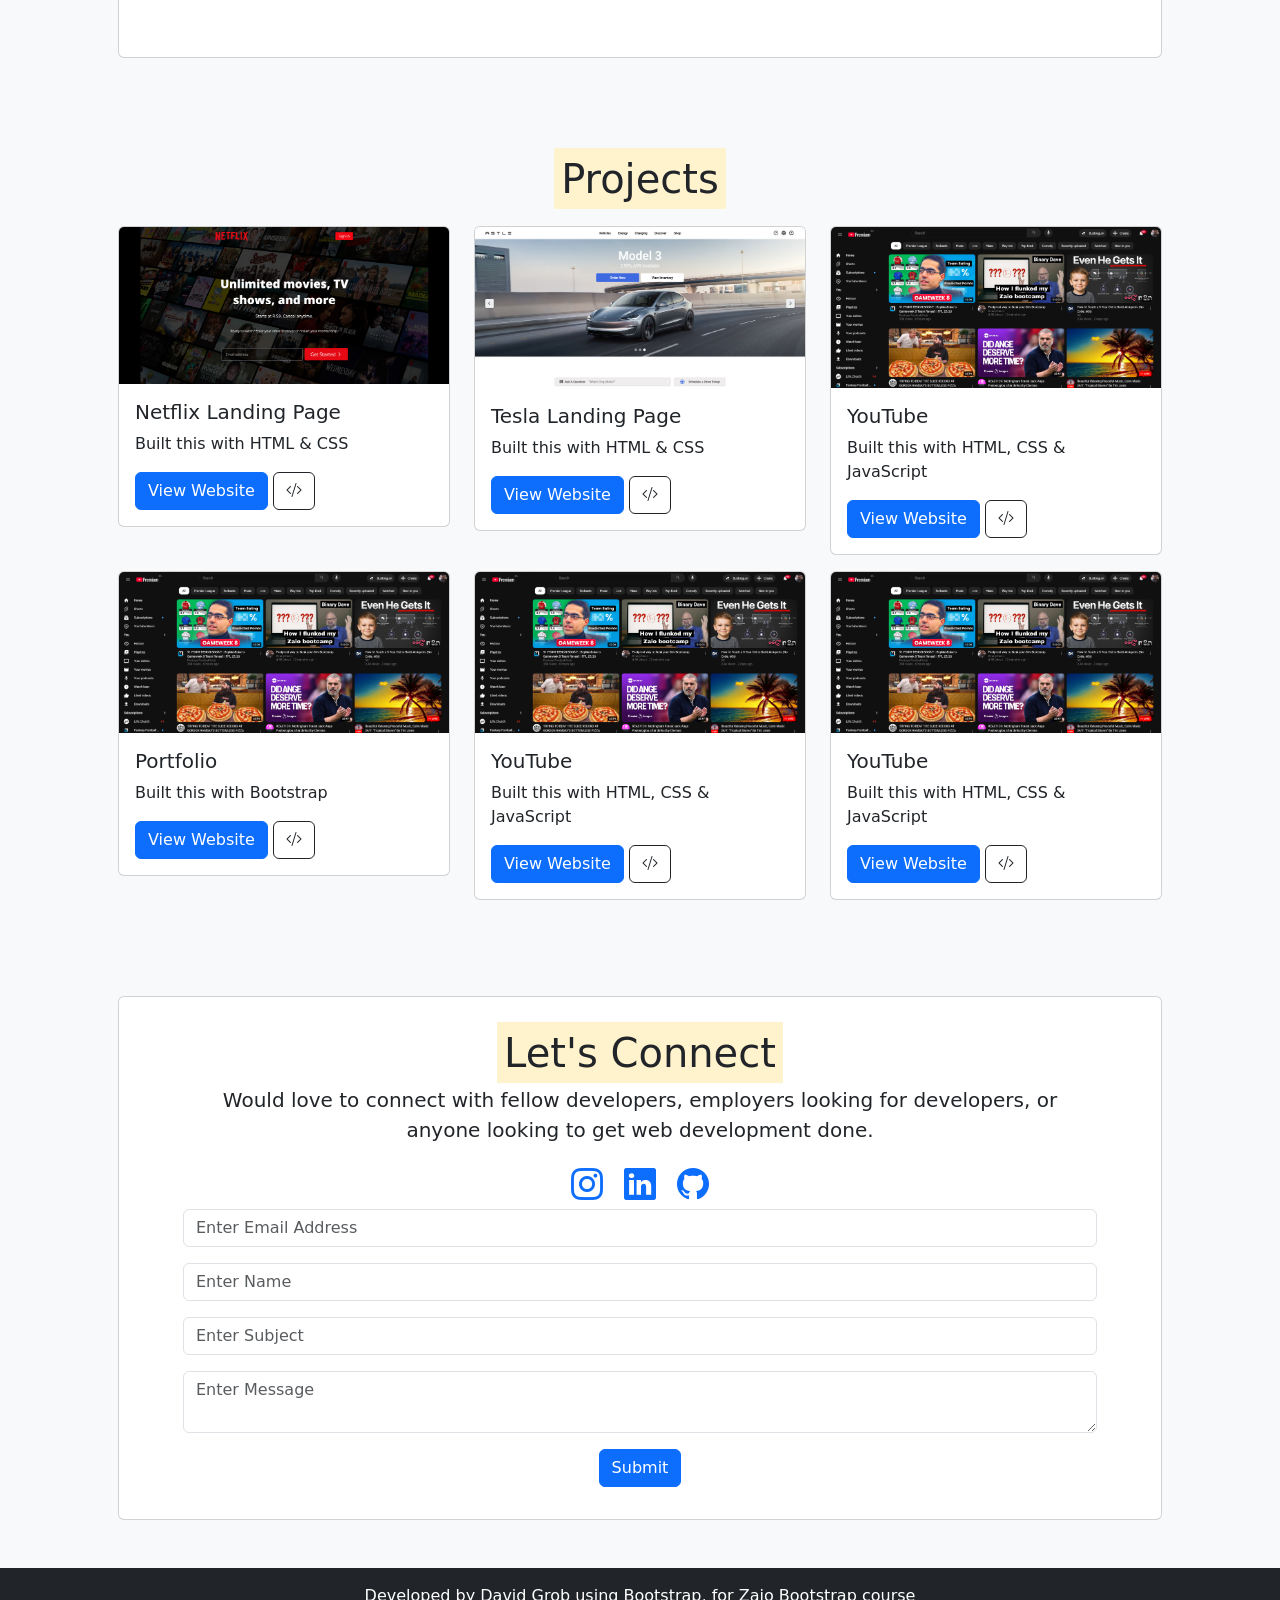
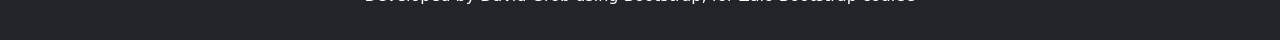
==== commit 1d3fca33: "adding project cards and links" ====
--- a/cover/index.html
+++ b/cover/index.html
@@ -63,7 +63,7 @@
                 <div class="row g-4">
                   <div class="col-12 col-md-5 text-center">
                     <img
-                      src="https://media.licdn.com/dms/image/C4D03AQEXKNcfnZjYqw/profile-displayphoto-shrink_200_200/0/1540907910805?e=1697673600&v=beta&t=mlsiNRYXDRG9Odq_VVmE5SufxKhTqeP1PqgnTlcVbBM"
+                      src="/Assets/Dave Bike.jpg"
                       class="img-fluid rounded"
                       alt="David Grob"
                     />
@@ -115,7 +115,7 @@
           <div class="col-md-4 mt-3">
             <div class="card">
               <img
-                src="https://zaiocontent.s3.eu-west-2.amazonaws.com/images+of+courses/css_netflix.png"
+                src="/Assets/Screenshot 2025-10-24 at 19-31-15 Netflix.png"
                 class="card-img-top"
                 alt="..."
               />
@@ -123,65 +123,140 @@
                 <h5 class="card-title">Netflix Landing Page</h5>
                 <p class="card-text">Built this with HTML & CSS</p>
                 <a
-                  href="https://vc-netflix.netlify.app"
-                  target="_blank"
-                  class="btn btn-primary"
-                  >View Website</a
-                >
-                <a
-                  href="https://github.com/akhilboddu/vc-netflix"
-                  target="_blank"
-                  class="btn btn-outline-dark"
-                  ><i class="bi bi-code-slash"></i
-                ></a>
-              </div>
-            </div>
-          </div>
-
-          <div class="col-md-4 mt-3">
-            <div class="card">
-              <img
-                src="https://zaiocontent.s3.eu-west-2.amazonaws.com/images+of+courses/css_netflix.png"
-                class="card-img-top"
-                alt="..."
-              />
-              <div class="card-body">
-                <h5 class="card-title">Netflix Landing Page</h5>
+                  href="https://dvdgrob88.netlify.app/"
+                  target="_blank"
+                  class="btn btn-primary"
+                  >View Website</a
+                >
+                <a
+                  href="https://github.com/BinaryDave-Dev/daveg-netflix-aug2025"
+                  target="_blank"
+                  class="btn btn-outline-dark"
+                  ><i class="bi bi-code-slash"></i
+                ></a>
+              </div>
+            </div>
+          </div>
+
+          <div class="col-md-4 mt-3">
+            <div class="card">
+              <img
+                src="/Assets/Screenshot 2025-10-24 at 19-27-54 Electric Cars Solar & Clean Energy Tesla - Tesla.png"
+                class="card-img-top"
+                alt="..."
+              />
+              <div class="card-body">
+                <h5 class="card-title">Tesla Landing Page</h5>
                 <p class="card-text">Built this with HTML & CSS</p>
                 <a
-                  href="https://vc-netflix.netlify.app"
-                  target="_blank"
-                  class="btn btn-primary"
-                  >View Website</a
-                >
-                <a
-                  href="https://github.com/akhilboddu/vc-netflix"
-                  target="_blank"
-                  class="btn btn-outline-dark"
-                  ><i class="bi bi-code-slash"></i
-                ></a>
-              </div>
-            </div>
-          </div>
-
-          <div class="col-md-4 mt-3">
-            <div class="card">
-              <img
-                src="https://zaiocontent.s3.eu-west-2.amazonaws.com/images+of+courses/css_netflix.png"
-                class="card-img-top"
-                alt="..."
-              />
-              <div class="card-body">
-                <h5 class="card-title">Netflix Landing Page</h5>
-                <p class="card-text">Built this with HTML & CSS</p>
-                <a
-                  href="https://vc-netflix.netlify.app"
-                  target="_blank"
-                  class="btn btn-primary"
-                  >View Website</a
-                >
-                <a
-                  href="https://github.com/akhilboddu/vc-netflix"
+                  href="https://astle-dave-from-aug25.netlify.app/"
+                  target="_blank"
+                  class="btn btn-primary"
+                  >View Website</a
+                >
+                <a
+                  href="https://github.com/BinaryDave-Dev/Tesla-Astle-Dave-From-Aug25"
+                  target="_blank"
+                  class="btn btn-outline-dark"
+                  ><i class="bi bi-code-slash"></i
+                ></a>
+              </div>
+            </div>
+          </div>
+
+          <div class="col-md-4 mt-3">
+            <div class="card">
+              <img
+                src="/Assets/Screenshot 2025-10-24 at 19-30-50 YouTube.png"
+                class="card-img-top"
+                alt="..."
+              />
+              <div class="card-body">
+                <h5 class="card-title">YouTube</h5>
+                <p class="card-text">Built this with HTML, CSS & JavaScript</p>
+                <a
+                  href="https://spontaneous-pie-919722.netlify.app/"
+                  target="_blank"
+                  class="btn btn-primary"
+                  >View Website</a
+                >
+                <a
+                  href="https://github.com/BinaryDave-Dev/YT-Clone"
+                  target="_blank"
+                  class="btn btn-outline-dark"
+                  ><i class="bi bi-code-slash"></i
+                ></a>
+              </div>
+            </div>
+          </div>
+          <div class="col-md-4 mt-3">
+            <div class="card">
+              <img
+                src="/Assets/Screenshot 2025-10-24 at 19-30-50 YouTube.png"
+                class="card-img-top"
+                alt="..."
+              />
+              <div class="card-body">
+                <h5 class="card-title">Portfolio</h5>
+                <p class="card-text">Built this with Bootstrap</p>
+                <a
+                  href="https://spontaneous-pie-919722.netlify.app/"
+                  target="_blank"
+                  class="btn btn-primary"
+                  >View Website</a
+                >
+                <a
+                  href="https://github.com/BinaryDave-Dev/Bootstrap-Portfolio"
+                  target="_blank"
+                  class="btn btn-outline-dark"
+                  ><i class="bi bi-code-slash"></i
+                ></a>
+              </div>
+            </div>
+          </div>
+          <div class="col-md-4 mt-3">
+            <div class="card">
+              <img
+                src="/Assets/Screenshot 2025-10-24 at 19-30-50 YouTube.png"
+                class="card-img-top"
+                alt="..."
+              />
+              <div class="card-body">
+                <h5 class="card-title">YouTube</h5>
+                <p class="card-text">Built this with HTML, CSS & JavaScript</p>
+                <a
+                  href="https://spontaneous-pie-919722.netlify.app/"
+                  target="_blank"
+                  class="btn btn-primary"
+                  >View Website</a
+                >
+                <a
+                  href="https://github.com/BinaryDave-Dev/YT-Clone"
+                  target="_blank"
+                  class="btn btn-outline-dark"
+                  ><i class="bi bi-code-slash"></i
+                ></a>
+              </div>
+            </div>
+          </div>
+          <div class="col-md-4 mt-3">
+            <div class="card">
+              <img
+                src="/Assets/Screenshot 2025-10-24 at 19-30-50 YouTube.png"
+                class="card-img-top"
+                alt="..."
+              />
+              <div class="card-body">
+                <h5 class="card-title">YouTube</h5>
+                <p class="card-text">Built this with HTML, CSS & JavaScript</p>
+                <a
+                  href="https://spontaneous-pie-919722.netlify.app/"
+                  target="_blank"
+                  class="btn btn-primary"
+                  >View Website</a
+                >
+                <a
+                  href="https://github.com/BinaryDave-Dev/YT-Clone"
                   target="_blank"
                   class="btn btn-outline-dark"
                   ><i class="bi bi-code-slash"></i
--- a/cover/style.css
+++ b/cover/style.css
@@ -91,3 +91,8 @@
   }
 }
 
+/* Move main content up slightly */
+.banner-wrap main {
+  margin-top: -80px;
+}
+
